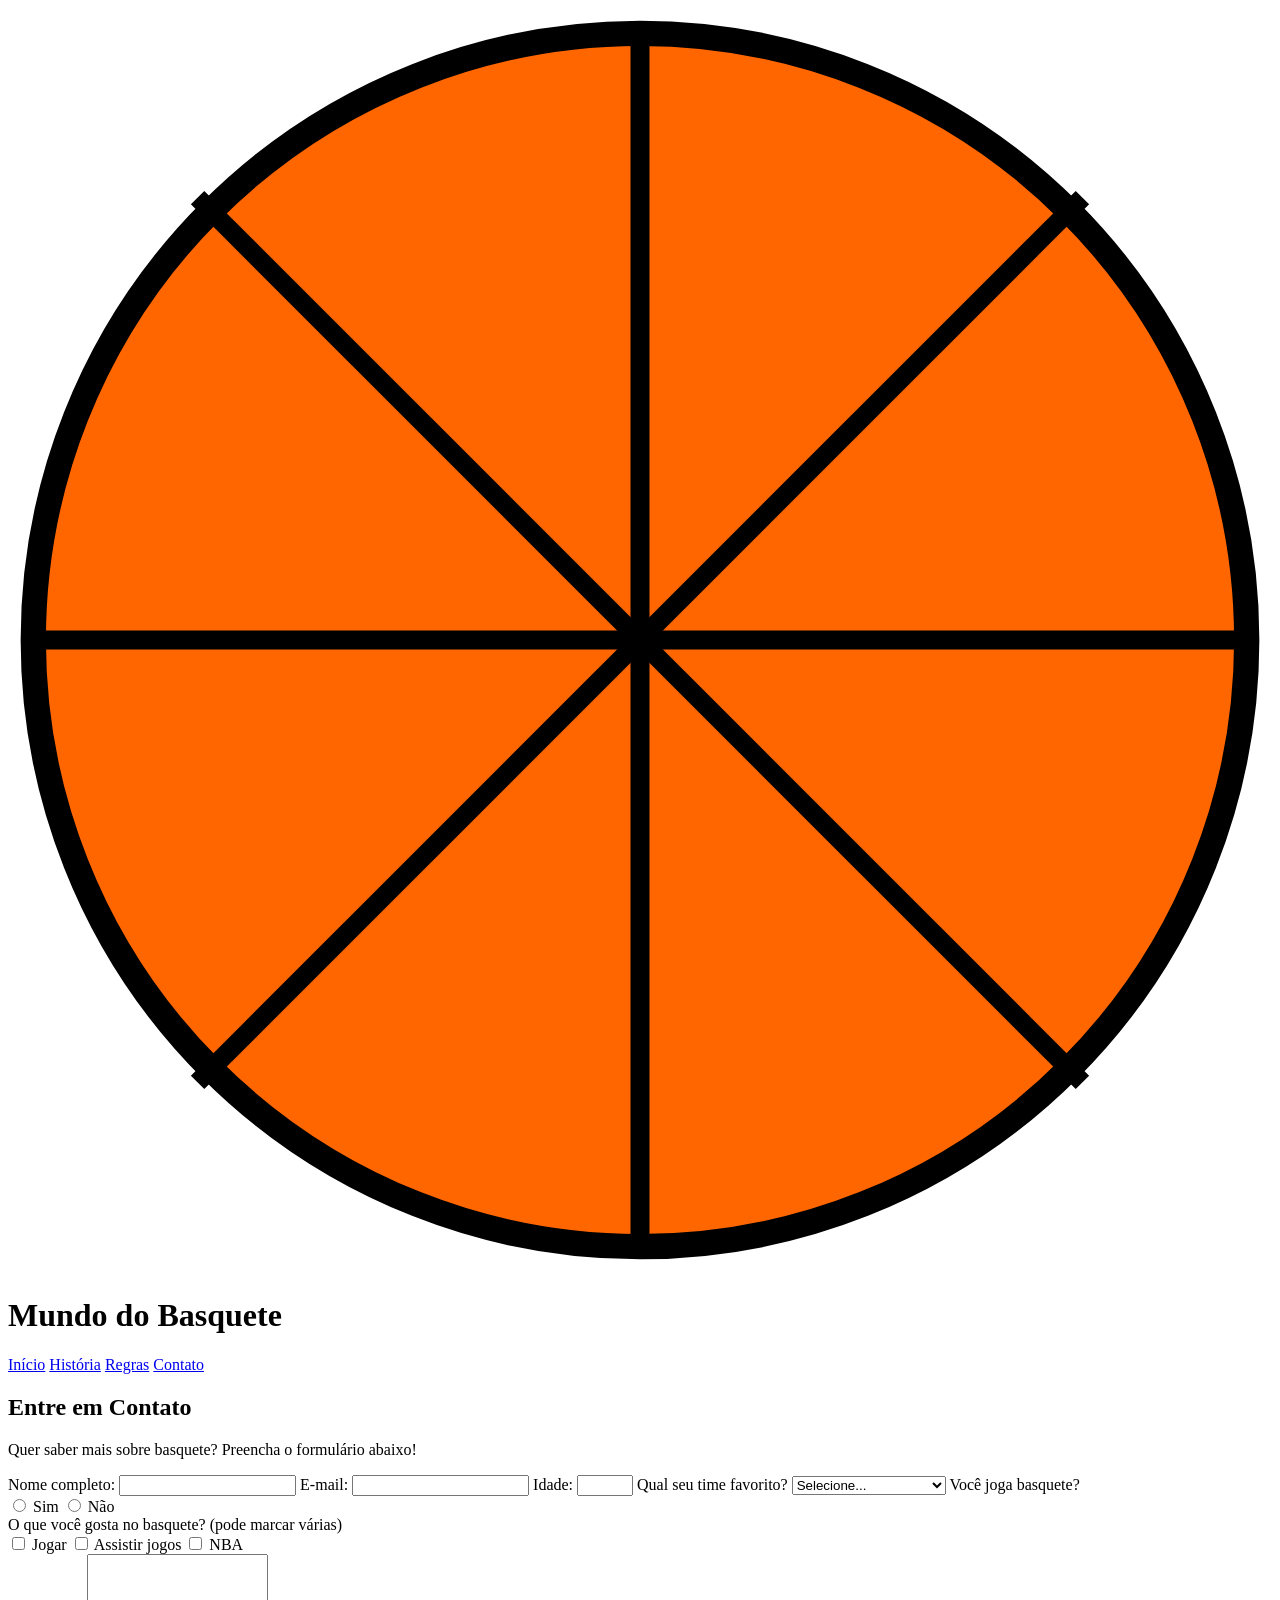
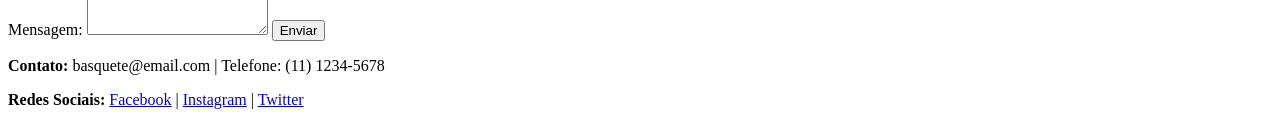
==== contato.html @ c8c45e08 "Add files via upload" ====
<!DOCTYPE html>
<html lang="pt-BR">
<head>
    <meta charset="UTF-8">
    <meta name="viewport" content="width=device-width, initial-scale=1.0">
    <title>Basquete - Contato</title>
    <link rel="stylesheet" href="css/styles.css">
</head>
<body>
    <!-- Cabeçalho -->
    <header>
        <img src="data:image/svg+xml,%3Csvg xmlns='http://www.w3.org/2000/svg' viewBox='0 0 100 100'%3E%3Ccircle cx='50' cy='50' r='48' fill='%23ff6600' stroke='%23000' stroke-width='2'/%3E%3Cpath d='M 50 2 Q 50 50 50 98' stroke='%23000' stroke-width='1.5' fill='none'/%3E%3Cpath d='M 2 50 Q 50 50 98 50' stroke='%23000' stroke-width='1.5' fill='none'/%3E%3Cpath d='M 15 15 Q 50 50 85 85' stroke='%23000' stroke-width='1.5' fill='none'/%3E%3Cpath d='M 85 15 Q 50 50 15 85' stroke='%23000' stroke-width='1.5' fill='none'/%3E%3C/svg%3E" alt="Logo Basquete" class="logo">
        <h1>Mundo do Basquete</h1>
        <nav>
            <a href="index.html">Início</a>
            <a href="historia.html">História</a>
            <a href="regras.html">Regras</a>
            <a href="contato.html">Contato</a>
        </nav>
    </header>

    <!-- Conteúdo Principal -->
    <main>
        <h2>Entre em Contato</h2>

        <p>Quer saber mais sobre basquete? Preencha o formulário abaixo!</p>

        <form>
            <label for="nome">Nome completo:</label>
            <input type="text" id="nome" name="nome" required>

            <label for="email">E-mail:</label>
            <input type="email" id="email" name="email" required>

            <label for="idade">Idade:</label>
            <input type="number" id="idade" name="idade" min="5" max="100">

            <label for="time">Qual seu time favorito?</label>
            <select id="time" name="time">
                <option value="">Selecione...</option>
                <option value="lakers">Los Angeles Lakers</option>
                <option value="bulls">Chicago Bulls</option>
                <option value="warriors">Golden State Warriors</option>
                <option value="celtics">Boston Celtics</option>
                <option value="outro">Outro</option>
            </select>

            <label>Você joga basquete?</label>
            <div class="radio-group">
                <input type="radio" id="joga-sim" name="joga" value="sim">
                <label for="joga-sim">Sim</label>
                
                <input type="radio" id="joga-nao" name="joga" value="nao">
                <label for="joga-nao">Não</label>
            </div>

            <label>O que você gosta no basquete? (pode marcar várias)</label>
            <div class="checkbox-group">
                <input type="checkbox" id="jogo" name="interesse" value="jogo">
                <label for="jogo">Jogar</label>
                
                <input type="checkbox" id="assistir" name="interesse" value="assistir">
                <label for="assistir">Assistir jogos</label>
                
                <input type="checkbox" id="nba" name="interesse" value="nba">
                <label for="nba">NBA</label>
            </div>

            <label for="mensagem">Mensagem:</label>
            <textarea id="mensagem" name="mensagem" rows="5"></textarea>

            <button type="submit">Enviar</button>
        </form>

    </main>

    <!-- Rodapé -->
    <footer>
        <p><strong>Contato:</strong> basquete@email.com | Telefone: (11) 1234-5678</p>
        <p><strong>Redes Sociais:</strong> 
            <a href="#">Facebook</a> | 
            <a href="#">Instagram</a> | 
            <a href="#">Twitter</a>
        </p>
    </footer>
</body>
</html>
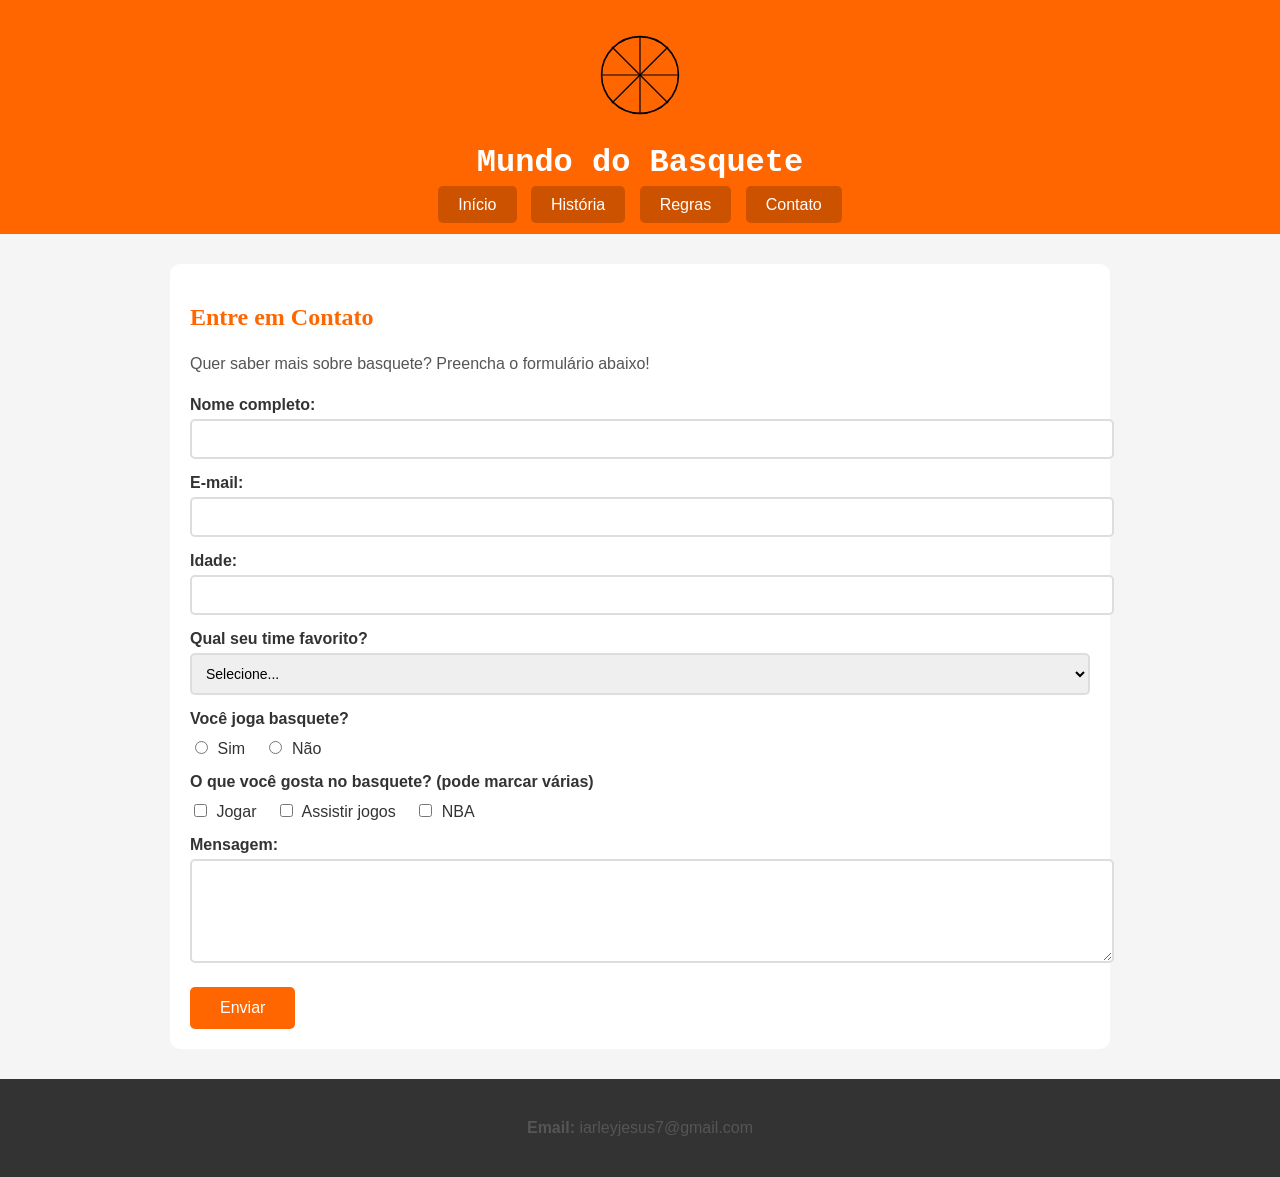
==== commit fb707d92: "Change contact email and remove social media links Updated contact information in the footer." ====
--- a/contato.html
+++ b/contato.html
@@ -76,12 +76,7 @@
 
     <!-- Rodapé -->
     <footer>
-        <p><strong>Contato:</strong> basquete@email.com | Telefone: (11) 1234-5678</p>
-        <p><strong>Redes Sociais:</strong> 
-            <a href="#">Facebook</a> | 
-            <a href="#">Instagram</a> | 
-            <a href="#">Twitter</a>
-        </p>
+    <p><strong>Email:</strong> iarleyjesus7@gmail.com</p>
     </footer>
 </body>
 </html>
--- a/css/styles.css
+++ b/css/styles.css
@@ -0,0 +1,205 @@
+/* CSS do site de Basquete */
+
+/* Configurações gerais */
+body {
+    font-family: Arial, sans-serif;
+    margin: 0;
+    padding: 0;
+    background-color: #f5f5f5;
+}
+
+/* Cabeçalho */
+header {
+    background-color: #ff6600;
+    color: white;
+    padding: 20px;
+    text-align: center;
+}
+
+header .logo {
+    width: 80px;
+    height: 80px;
+}
+
+header h1 {
+    font-family: 'Courier New', monospace;
+    margin: 10px 0;
+}
+
+/* Menu de navegação */
+nav {
+    margin-top: 15px;
+}
+
+nav a {
+    color: white;
+    text-decoration: none;
+    padding: 10px 20px;
+    margin: 0 5px;
+    background-color: #cc5200;
+    border-radius: 5px;
+}
+
+/* Pseudo-classe para o hover */
+nav a:hover {
+    background-color: #994000;
+}
+
+/* Conteúdo principal */
+main {
+    max-width: 900px;
+    margin: 30px auto;
+    padding: 20px;
+    background-color: white;
+    border-radius: 10px;
+}
+
+h2 {
+    color: #ff6600;
+    font-family: 'Georgia', serif;
+}
+
+h3 {
+    color: #333;
+    font-family: 'Verdana', sans-serif;
+}
+
+p {
+    line-height: 1.6;
+    color: #555;
+}
+
+/* Imagens */
+img {
+    max-width: 100%;
+    height: auto;
+    border-radius: 8px;
+    margin: 15px 0;
+}
+
+.imagem-principal {
+    display: block;
+    margin: 20px auto;
+    max-width: 500px;
+}
+
+/* Listas */
+ul, ol {
+    line-height: 1.8;
+    color: #555;
+}
+
+ul li {
+    margin-bottom: 10px;
+}
+
+/* Conteúdo lado a lado */
+.conteudo-lado-a-lado {
+    display: flex;
+    gap: 20px;
+    margin: 20px 0;
+}
+
+.conteudo-lado-a-lado div {
+    flex: 1;
+    padding: 15px;
+    background-color: #fff8f0;
+    border-left: 4px solid #ff6600;
+}
+
+/* Vídeo */
+.video-container {
+    text-align: center;
+    margin: 20px 0;
+}
+
+.video-container iframe {
+    max-width: 100%;
+}
+
+/* Formulário */
+form {
+    margin-top: 20px;
+}
+
+label {
+    display: block;
+    margin-top: 15px;
+    margin-bottom: 5px;
+    color: #333;
+    font-weight: bold;
+}
+
+input[type="text"],
+input[type="email"],
+input[type="number"],
+select,
+textarea {
+    width: 100%;
+    padding: 10px;
+    border: 2px solid #ddd;
+    border-radius: 5px;
+    font-size: 14px;
+}
+
+/* Pseudo-classe para o foco */
+input:focus,
+select:focus,
+textarea:focus {
+    border-color: #ff6600;
+    outline: none;
+}
+
+.radio-group,
+.checkbox-group {
+    margin: 10px 0;
+}
+
+.radio-group input,
+.checkbox-group input {
+    width: auto;
+    margin-right: 5px;
+}
+
+.radio-group label,
+.checkbox-group label {
+    display: inline;
+    margin-right: 15px;
+    font-weight: normal;
+}
+
+button {
+    margin-top: 20px;
+    padding: 12px 30px;
+    background-color: #ff6600;
+    color: white;
+    border: none;
+    border-radius: 5px;
+    font-size: 16px;
+    cursor: pointer;
+}
+
+/* Pseudo-classe para o hover do botão */
+button:hover {
+    background-color: #cc5200;
+}
+
+/* Rodapé */
+footer {
+    background-color: #333;
+    color: white;
+    text-align: center;
+    padding: 20px;
+    margin-top: 30px;
+}
+
+footer a {
+    color: #ff6600;
+    text-decoration: none;
+}
+
+/* Pseudo-classe para os links do rodapé */
+footer a:hover {
+    color: #cc5200;
+    text-decoration: underline;
+}
